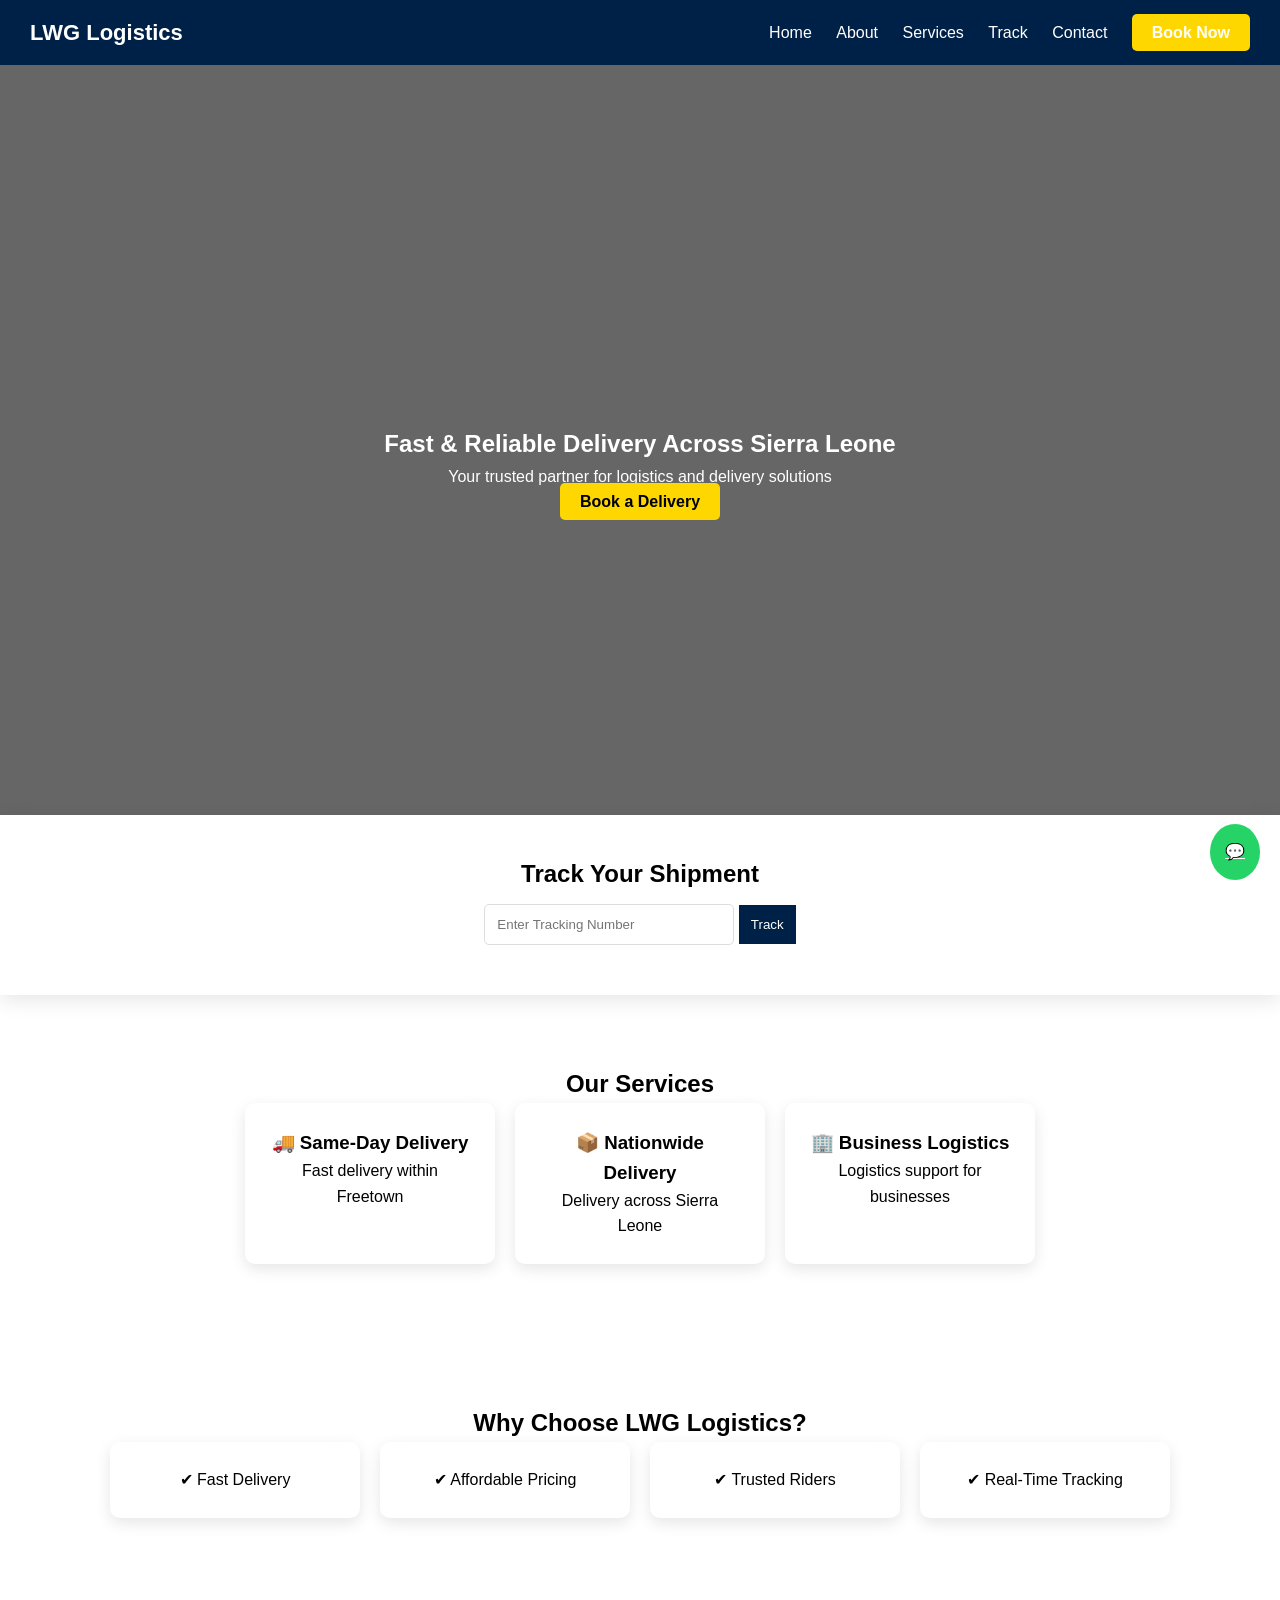
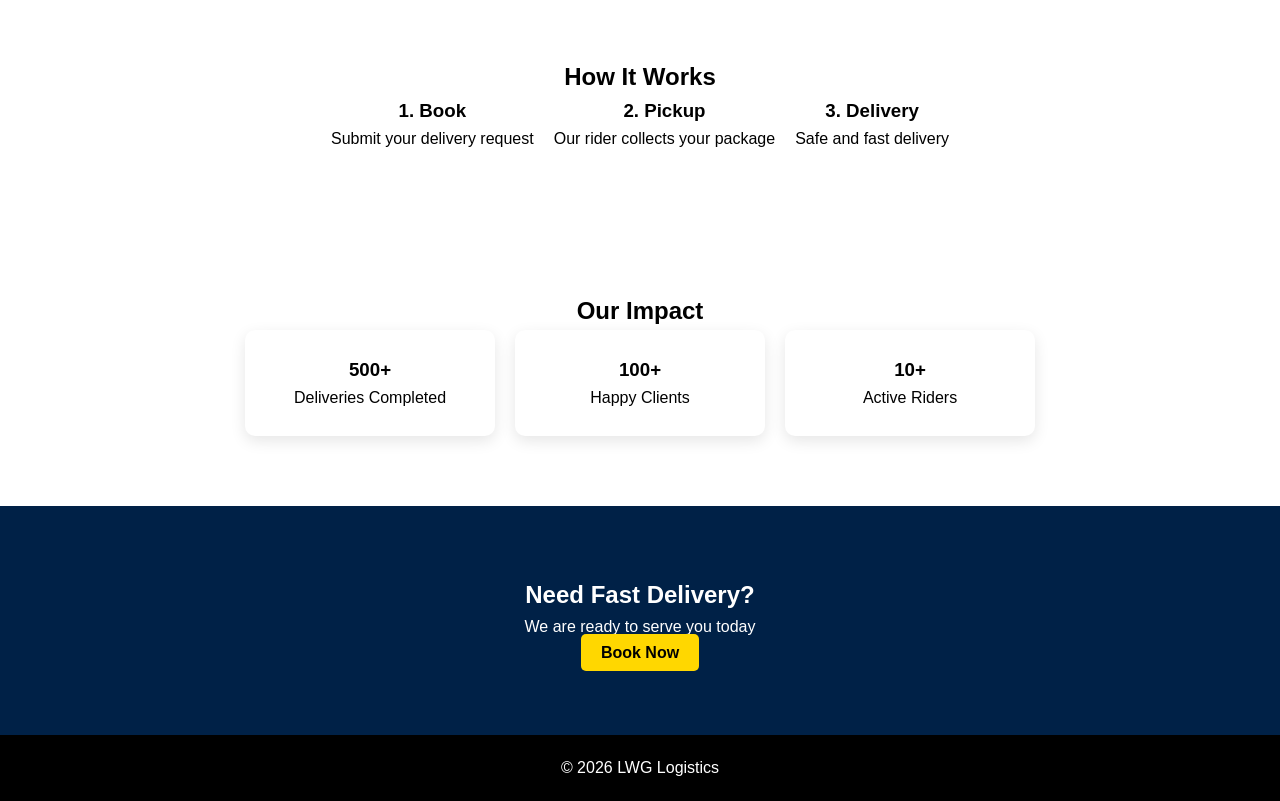
==== index.html @ 13d3b3ed "Add files via upload" ====
<!DOCTYPE html>
<html lang="en">
<head>
<meta charset="UTF-8">
<meta name="viewport" content="width=device-width, initial-scale=1.0">
<title>LWG Logistics</title>
<link rel="stylesheet" href="style.css">
</head>

<body>

<!-- NAVBAR -->
<header class="navbar">
    <h2 class="logo">LWG Logistics</h2>

    <nav>
        <a href="#">Home</a>
        <a href="about.html">About</a>
        <a href="services.html">Services</a>
        <a href="tracking.html">Track</a>
        <a href="contact.html">Contact</a>
        <a href="booking.html" class="btn">Book Now</a>
    </nav>
</header>

<!-- HERO -->
<section class="hero">
    <div class="hero-content">
        <h1>Fast & Reliable Delivery Across Sierra Leone</h1>
        <p>Your trusted partner for logistics and delivery solutions</p>
        <a href="booking.html" class="btn">Book a Delivery</a>
    </div>
</section>

<!-- TRACKING -->
<section class="tracking">
    <h2>Track Your Shipment</h2>
    <div class="tracking-box">
        <input type="text" placeholder="Enter Tracking Number">
        <button>Track</button>
    </div>
</section>

<!-- SERVICES -->
<section class="services">
    <h2>Our Services</h2>

    <div class="cards">
        <div class="card">
            <h3>🚚 Same-Day Delivery</h3>
            <p>Fast delivery within Freetown</p>
        </div>

        <div class="card">
            <h3>📦 Nationwide Delivery</h3>
            <p>Delivery across Sierra Leone</p>
        </div>

        <div class="card">
            <h3>🏢 Business Logistics</h3>
            <p>Logistics support for businesses</p>
        </div>
    </div>
</section>

<!-- WHY CHOOSE US -->
<section class="why">
    <h2>Why Choose LWG Logistics?</h2>

    <div class="cards">
        <div class="card">✔ Fast Delivery</div>
        <div class="card">✔ Affordable Pricing</div>
        <div class="card">✔ Trusted Riders</div>
        <div class="card">✔ Real-Time Tracking</div>
    </div>
</section>

<!-- HOW IT WORKS -->
<section class="how">
    <h2>How It Works</h2>

    <div class="steps">
        <div class="step">
            <h3>1. Book</h3>
            <p>Submit your delivery request</p>
        </div>

        <div class="step">
            <h3>2. Pickup</h3>
            <p>Our rider collects your package</p>
        </div>

        <div class="step">
            <h3>3. Delivery</h3>
            <p>Safe and fast delivery</p>
        </div>
    </div>
</section>

<!-- STATS -->
<section class="stats">
    <h2>Our Impact</h2>

    <div class="cards">
        <div class="card">
            <h3>500+</h3>
            <p>Deliveries Completed</p>
        </div>

        <div class="card">
            <h3>100+</h3>
            <p>Happy Clients</p>
        </div>

        <div class="card">
            <h3>10+</h3>
            <p>Active Riders</p>
        </div>
    </div>
</section>

<!-- CTA -->
<section class="cta">
    <h2>Need Fast Delivery?</h2>
    <p>We are ready to serve you today</p>
    <a href="booking.html" class="btn">Book Now</a>
</section>

<!-- FOOTER -->
<footer>
    <p>© 2026 LWG Logistics</p>
</footer>

<!-- WHATSAPP -->
<a href="https://wa.me/23272146015" class="whatsapp">💬</a>

<script src="script.js"></script>
</body>
</html>
---- style.css ----
/* RESET */
* {
    margin: 0;
    padding: 0;
    box-sizing: border-box;
    font-family: 'Segoe UI', sans-serif;
}

/* COLORS */
:root {
    --primary: #002147;
    --secondary: gold;
    --light: #f8f9fb;
    --dark: #000;
}

/* BODY */
body {
    line-height: 1.6;
    background: white;
}

/* NAVBAR */
.navbar {
    position: sticky;
    top: 0;
    background: var(--primary);
    padding: 15px 30px;
    display: flex;
    justify-content: space-between;
    align-items: center;
    z-index: 1000;
}

.logo {
    color: white;
    font-size: 22px;
    font-weight: bold;
}

.navbar nav a {
    color: white;
    margin-left: 20px;
    text-decoration: none;
}

.navbar nav a.active {
    border-bottom: 2px solid var(--secondary);
}

/* BUTTON */
.btn {
    background: var(--secondary);
    padding: 10px 20px;
    border-radius: 5px;
    color: black;
    text-decoration: none;
    font-weight: bold;
}

/* HERO */
.hero {
    height: 90vh;
    background: linear-gradient(rgba(0,0,0,0.6), rgba(0,0,0,0.6)),
    url('https://images.unsplash.com/photo-1586528116311-ad8dd3c8310d') center/cover;
    display: flex;
    align-items: center;
    justify-content: center;
    text-align: center;
    color: white;
}

.hero-content {
    max-width: 700px;
}

/* SECTION */
section {
    padding: 70px 20px;
    text-align: center;
}

/* CARDS */
.cards {
    display: flex;
    justify-content: center;
    gap: 20px;
    flex-wrap: wrap;
}

.card {
    background: white;
    padding: 25px;
    border-radius: 10px;
    width: 250px;
    box-shadow: 0 5px 15px rgba(0,0,0,0.1);
}

/* STEPS */
.steps {
    display: flex;
    justify-content: center;
    gap: 20px;
    flex-wrap: wrap;
}

.step {
    max-width: 250px;
}

/* TRACKING */
.tracking {
    background: white;
    padding: 40px;
    margin-top: -60px;
    box-shadow: 0 5px 20px rgba(0,0,0,0.1);
}

.tracking input {
    padding: 12px;
    width: 250px;
}

.tracking button {
    padding: 12px;
    background: var(--primary);
    color: white;
    border: none;
}

/* CTA */
.cta {
    background: var(--primary);
    color: white;
}

/* FOOTER */
footer {
    background: var(--dark);
    color: white;
    padding: 20px;
    text-align: center;
}

/* WHATSAPP */
.whatsapp {
    position: fixed;
    bottom: 20px;
    right: 20px;
    background: #25D366;
    color: white;
    padding: 15px;
    border-radius: 50%;
}

/* CONTACT / BOOKING SHARED */
.contact-box,
.booking-container {
    display: flex;
    gap: 40px;
    max-width: 1100px;
    margin: auto;
    background: white;
    border-radius: 10px;
    overflow: hidden;
    box-shadow: 0 5px 20px rgba(0,0,0,0.1);
}

.contact-left,
.booking-info {
    flex: 1;
    padding: 40px;
    background: var(--primary);
    color: white;
}

.contact-right,
.booking-form {
    flex: 2;
    padding: 40px;
}

input, textarea, select {
    width: 100%;
    padding: 12px;
    margin: 10px 0;
    border: 1px solid #ddd;
    border-radius: 5px;
}

/* MOBILE */
@media(max-width: 768px) {

    .navbar nav {
        display: none;
    }

    .hero h1 {
        font-size: 24px;
    }

    .contact-box,
    .booking-container {
        flex-direction: column;
    }

    .tracking input {
        width: 100%;
        margin-bottom: 10px;
    }
}


/* ANIMATIONS */
.fade-in {
    opacity: 0;
    transform: translateY(30px);
    transition: all 0.8s ease;
}

.fade-in.show {
    opacity: 1;
    transform: translateY(0);
}

/* CARD HOVER */
.card {
    transition: transform 0.3s ease, box-shadow 0.3s ease;
}

.card:hover {
    transform: translateY(-10px);
    box-shadow: 0 10px 25px rgba(0,0,0,0.2);
}

/* BUTTON HOVER */
.btn {
    transition: 0.3s ease;
}

.btn:hover {
    transform: scale(1.05);
    opacity: 0.9;
}

/* NAV LINK HOVER */
.navbar nav a:hover {
    color: gold;
}

/* SMOOTH SCROLL */
html {
    scroll-behavior: smooth;
}
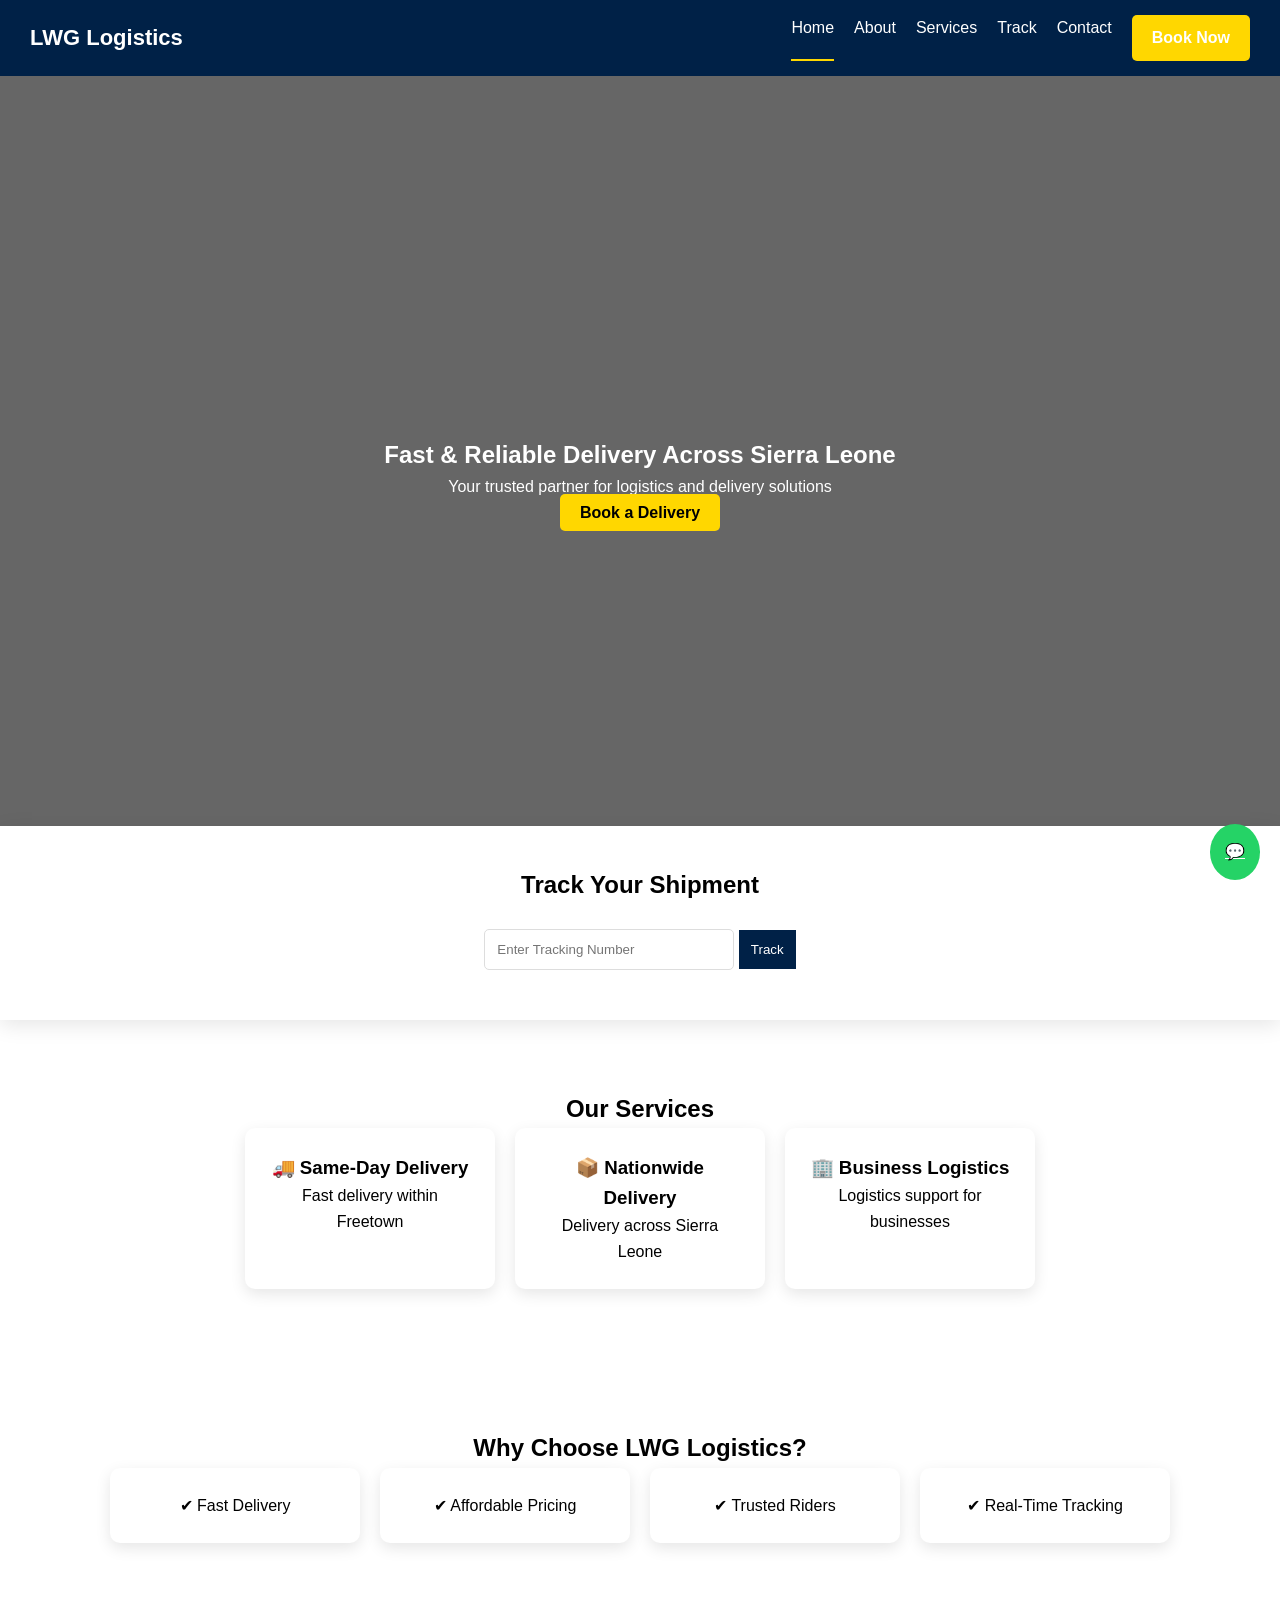
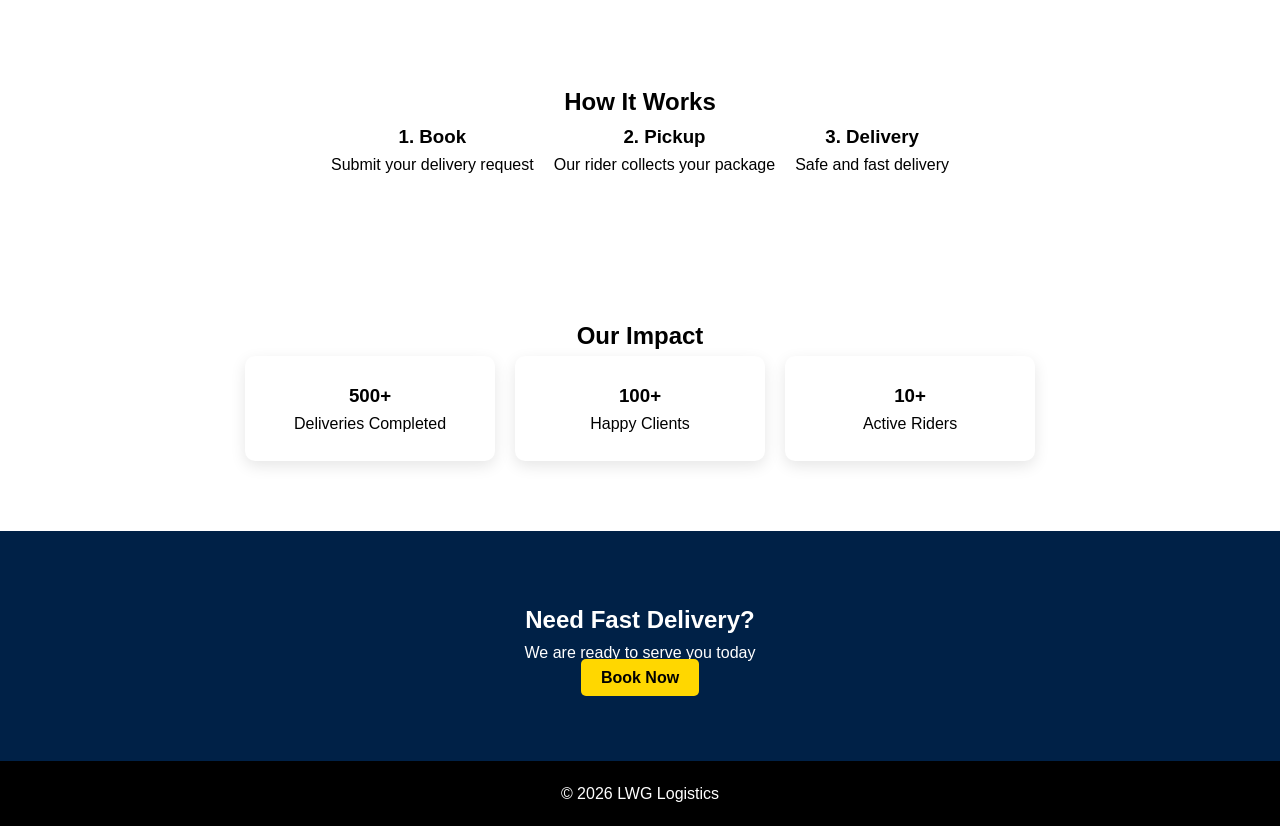
==== commit bf47c323: "Update index.html" ====
--- a/index.html
+++ b/index.html
@@ -13,18 +13,21 @@
 <header class="navbar">
     <h2 class="logo">LWG Logistics</h2>
 
-    <nav>
-        <a href="#">Home</a>
+    <nav id="navMenu">
+        <a href="index.html" class="active">Home</a>
         <a href="about.html">About</a>
         <a href="services.html">Services</a>
         <a href="tracking.html">Track</a>
         <a href="contact.html">Contact</a>
         <a href="booking.html" class="btn">Book Now</a>
     </nav>
+
+    <!-- HAMBURGER -->
+    <div class="menu-toggle" onclick="toggleMenu()">☰</div>
 </header>
 
 <!-- HERO -->
-<section class="hero">
+<section class="hero fade-in">
     <div class="hero-content">
         <h1>Fast & Reliable Delivery Across Sierra Leone</h1>
         <p>Your trusted partner for logistics and delivery solutions</p>
@@ -33,64 +36,65 @@
 </section>
 
 <!-- TRACKING -->
-<section class="tracking">
+<section class="tracking fade-in">
     <h2>Track Your Shipment</h2>
+
     <div class="tracking-box">
-        <input type="text" placeholder="Enter Tracking Number">
-        <button>Track</button>
+        <input type="text" id="trackingInput" placeholder="Enter Tracking Number">
+        <button onclick="trackPackage()">Track</button>
     </div>
 </section>
 
 <!-- SERVICES -->
-<section class="services">
+<section class="services fade-in">
     <h2>Our Services</h2>
 
     <div class="cards">
-        <div class="card">
+        <div class="card fade-in">
             <h3>🚚 Same-Day Delivery</h3>
             <p>Fast delivery within Freetown</p>
         </div>
 
-        <div class="card">
+        <div class="card fade-in">
             <h3>📦 Nationwide Delivery</h3>
             <p>Delivery across Sierra Leone</p>
         </div>
 
-        <div class="card">
+        <div class="card fade-in">
             <h3>🏢 Business Logistics</h3>
             <p>Logistics support for businesses</p>
         </div>
     </div>
 </section>
 
-<!-- WHY CHOOSE US -->
-<section class="why">
+<!-- WHY -->
+<section class="why fade-in">
     <h2>Why Choose LWG Logistics?</h2>
 
     <div class="cards">
-        <div class="card">✔ Fast Delivery</div>
-        <div class="card">✔ Affordable Pricing</div>
-        <div class="card">✔ Trusted Riders</div>
-        <div class="card">✔ Real-Time Tracking</div>
+        <div class="card fade-in">✔ Fast Delivery</div>
+        <div class="card fade-in">✔ Affordable Pricing</div>
+        <div class="card fade-in">✔ Trusted Riders</div>
+        <div class="card fade-in">✔ Real-Time Tracking</div>
     </div>
 </section>
 
-<!-- HOW IT WORKS -->
-<section class="how">
+<!-- HOW -->
+<section class="how fade-in">
     <h2>How It Works</h2>
 
     <div class="steps">
-        <div class="step">
+        <div class="step fade-in">
             <h3>1. Book</h3>
             <p>Submit your delivery request</p>
         </div>
 
-        <div class="step">
+        <div class="step fade-in">
             <h3>2. Pickup</h3>
             <p>Our rider collects your package</p>
         </div>
 
-        <div class="step">
+        <div class="step fade-in">
             <h3>3. Delivery</h3>
             <p>Safe and fast delivery</p>
         </div>
@@ -98,21 +102,21 @@
 </section>
 
 <!-- STATS -->
-<section class="stats">
+<section class="stats fade-in">
     <h2>Our Impact</h2>
 
     <div class="cards">
-        <div class="card">
+        <div class="card fade-in">
             <h3>500+</h3>
             <p>Deliveries Completed</p>
         </div>
 
-        <div class="card">
+        <div class="card fade-in">
             <h3>100+</h3>
             <p>Happy Clients</p>
         </div>
 
-        <div class="card">
+        <div class="card fade-in">
             <h3>10+</h3>
             <p>Active Riders</p>
         </div>
@@ -120,7 +124,7 @@
 </section>
 
 <!-- CTA -->
-<section class="cta">
+<section class="cta fade-in">
     <h2>Need Fast Delivery?</h2>
     <p>We are ready to serve you today</p>
     <a href="booking.html" class="btn">Book Now</a>
@@ -134,6 +138,8 @@
 <!-- WHATSAPP -->
 <a href="https://wa.me/23272146015" class="whatsapp">💬</a>
 
+<!-- MAIN SCRIPT -->
 <script src="script.js"></script>
+
 </body>
-</html>+</html>
--- a/style.css
+++ b/style.css
@@ -1,3 +1,4 @@
+
 /* RESET */
 * {
     margin: 0;
@@ -38,6 +39,10 @@
     font-weight: bold;
 }
 
+.navbar nav {
+    display: flex;
+}
+
 .navbar nav a {
     color: white;
     margin-left: 20px;
@@ -46,6 +51,14 @@
 
 .navbar nav a.active {
     border-bottom: 2px solid var(--secondary);
+}
+
+/* HAMBURGER */
+.menu-toggle {
+    display: none;
+    font-size: 26px;
+    color: white;
+    cursor: pointer;
 }
 
 /* BUTTON */
@@ -56,6 +69,12 @@
     color: black;
     text-decoration: none;
     font-weight: bold;
+    transition: 0.3s;
+}
+
+.btn:hover {
+    transform: scale(1.05);
+    opacity: 0.9;
 }
 
 /* HERO */
@@ -94,6 +113,12 @@
     border-radius: 10px;
     width: 250px;
     box-shadow: 0 5px 15px rgba(0,0,0,0.1);
+    transition: 0.3s;
+}
+
+.card:hover {
+    transform: translateY(-10px);
+    box-shadow: 0 10px 25px rgba(0,0,0,0.2);
 }
 
 /* STEPS */
@@ -104,16 +129,16 @@
     flex-wrap: wrap;
 }
 
-.step {
-    max-width: 250px;
-}
-
 /* TRACKING */
 .tracking {
     background: white;
     padding: 40px;
     margin-top: -60px;
     box-shadow: 0 5px 20px rgba(0,0,0,0.1);
+}
+
+.tracking-box {
+    margin-top: 15px;
 }
 
 .tracking input {
@@ -153,7 +178,7 @@
     border-radius: 50%;
 }
 
-/* CONTACT / BOOKING SHARED */
+/* CONTACT / BOOKING */
 .contact-box,
 .booking-container {
     display: flex;
@@ -188,29 +213,6 @@
     border-radius: 5px;
 }
 
-/* MOBILE */
-@media(max-width: 768px) {
-
-    .navbar nav {
-        display: none;
-    }
-
-    .hero h1 {
-        font-size: 24px;
-    }
-
-    .contact-box,
-    .booking-container {
-        flex-direction: column;
-    }
-
-    .tracking input {
-        width: 100%;
-        margin-bottom: 10px;
-    }
-}
-
-
 /* ANIMATIONS */
 .fade-in {
     opacity: 0;
@@ -223,27 +225,7 @@
     transform: translateY(0);
 }
 
-/* CARD HOVER */
-.card {
-    transition: transform 0.3s ease, box-shadow 0.3s ease;
-}
-
-.card:hover {
-    transform: translateY(-10px);
-    box-shadow: 0 10px 25px rgba(0,0,0,0.2);
-}
-
-/* BUTTON HOVER */
-.btn {
-    transition: 0.3s ease;
-}
-
-.btn:hover {
-    transform: scale(1.05);
-    opacity: 0.9;
-}
-
-/* NAV LINK HOVER */
+/* NAV HOVER */
 .navbar nav a:hover {
     color: gold;
 }
@@ -251,4 +233,41 @@
 /* SMOOTH SCROLL */
 html {
     scroll-behavior: smooth;
-}+}
+
+/* MOBILE */
+@media(max-width: 768px) {
+
+    .menu-toggle {
+        display: block;
+    }
+
+    .navbar nav {
+        display: none;
+        flex-direction: column;
+        background: var(--primary);
+        position: absolute;
+        top: 60px;
+        right: 0;
+        width: 200px;
+        padding: 10px;
+    }
+
+    .navbar nav.active {
+        display: flex;
+    }
+
+    .hero h1 {
+        font-size: 24px;
+    }
+
+    .contact-box,
+    .booking-container {
+        flex-direction: column;
+    }
+
+    .tracking input {
+        width: 100%;
+        margin-bottom: 10px;
+    }
+}
